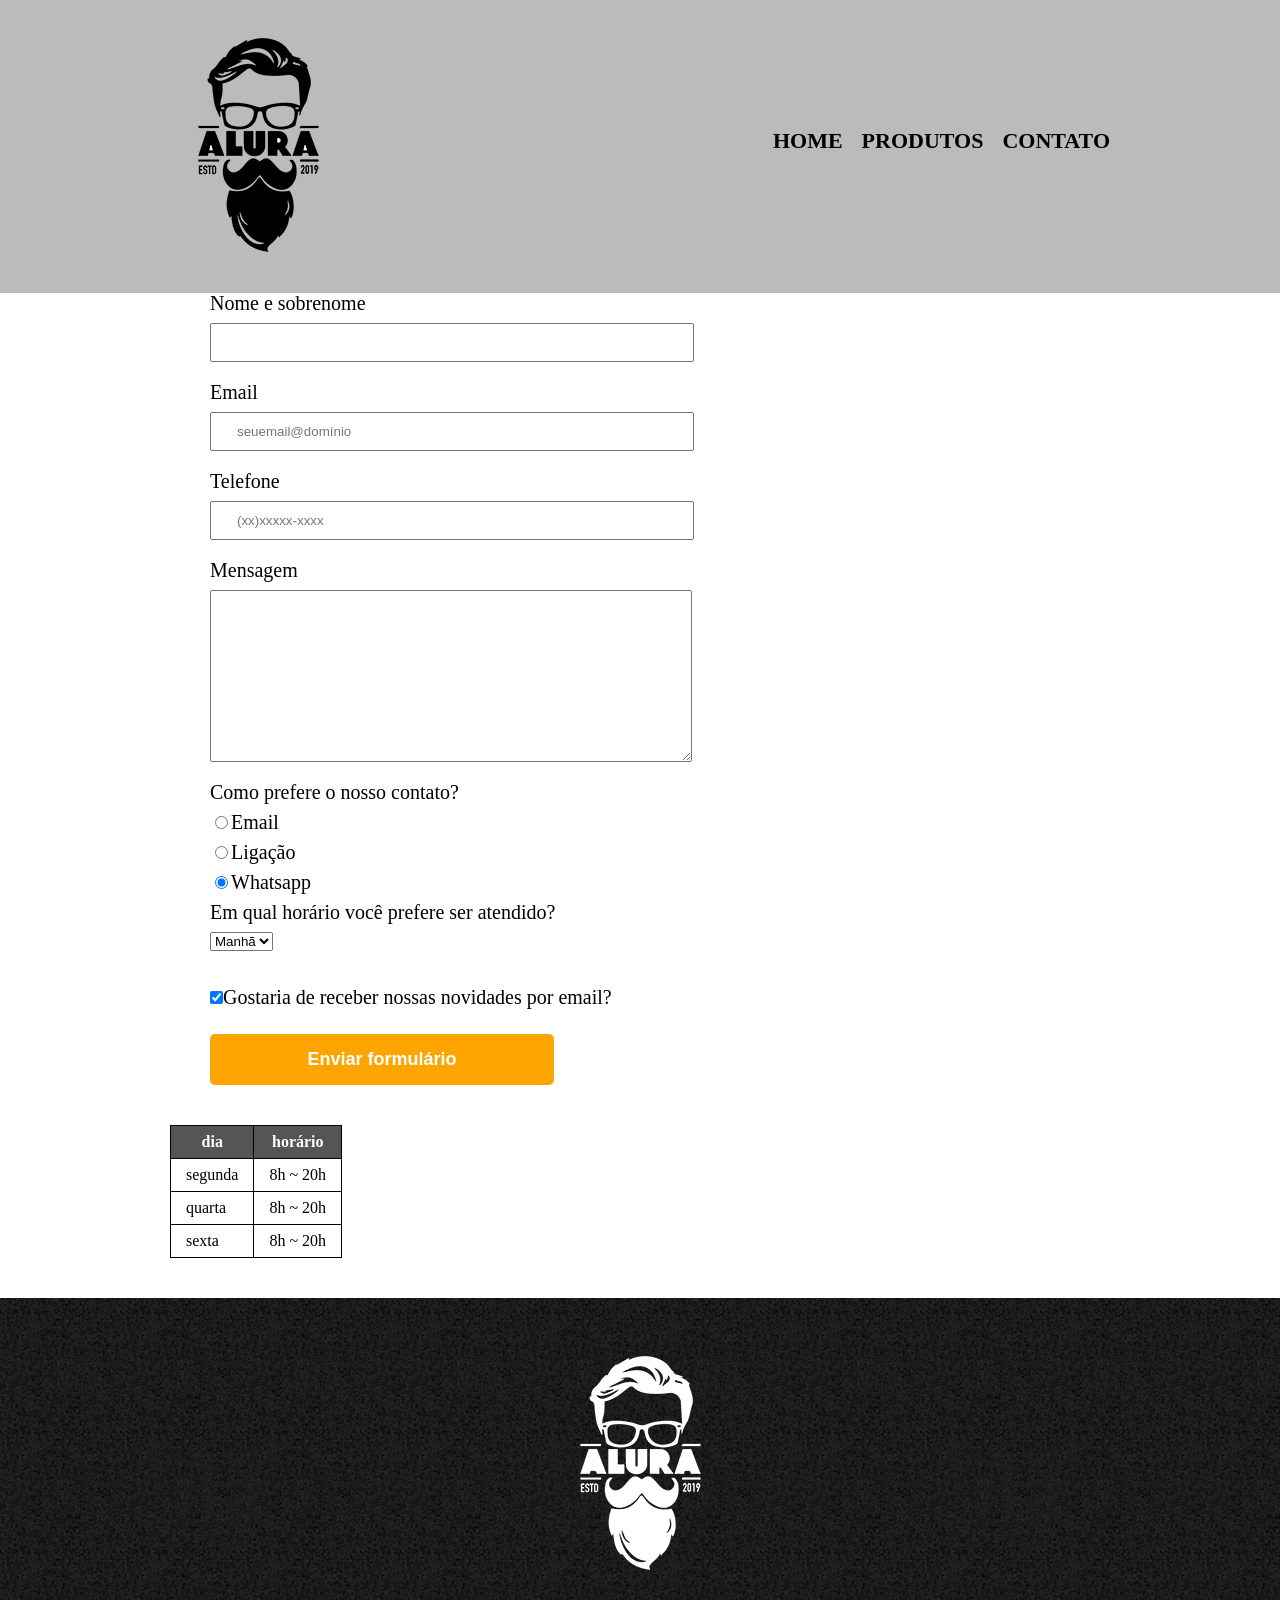
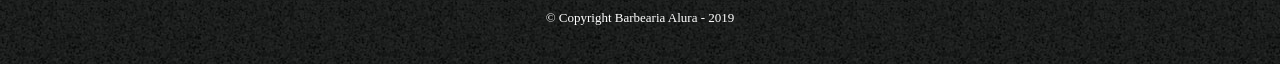
==== barbearia/contato.html @ 46ca23b9 "Flutuação e proporcionalidade de elementos" ====
<!DOCTYPE html>
<html lang="pt-br">
    <head>
        <meta charset="UTF-8">
        <title>Contato</title>
        <link rel="stylesheet" href="reset.css">
        <link rel="stylesheet" href="style.css">
    </head>  
    <body>
        <header>
			<div class="caixa">
				<img src="./imagens/logo.png" alt="logo da página" class="logo">
			<nav>
				<ul>
					<li><a href="index.html">Home</a></li>
					<li><a href="produtos.html">Produtos</a></li>
					<li><a href="contato.html">Contato</a></li>
				</ul>
			</nav>	
        
            </div>
		</header>
        <main>
             <form> 
                <label for="nomesobrenome">Nome e sobrenome</label>
                <input type="text" id="nomesobrenome" class="inputPadrão" required>

                <label for="email">Email</label>
                <input type="email" id="email" class="inputPadrão" required placeholder="seuemail@domínio" >

                <label for="telefone">Telefone</label>
                <input type="tel" id="telefone" class="inputPadrão" required placeholder="(xx)xxxxx-xxxx">
                
                <label for="mensagem">Mensagem</label>
                <textarea  id="mensagem" cols="70" rows="10" class="inputPadrão" required ></textarea>

                
                
                <fieldset>
                    <legend>Como prefere o nosso contato?</legend>
                    <label for="radio-email"><input type="radio" name="contato" id="radio-email">Email</label>
                    

                    <label for="radio-ligação"><input type="radio" name="contato" id="radio-ligação">Ligação</label>
                    

                    <label for="radio-whatsapp"><input type="radio" name="contato" id="radio-whatsapp" checked>Whatsapp</label>
                </fieldset>
                <fieldset class="seletor">
                    <legend>Em qual horário você prefere ser atendido?</legend>
                    <select>
                        <option>Manhã</option>
                        <option>Tarde</option>
                        <option>Noite</option>
                    </select>
                </fieldset>

                <label><input type="checkbox" class="checkbox" checked>Gostaria de receber nossas novidades por email?</label>

               <input type="submit" value="Enviar formulário" class="enviar">
                
            </form>
            <table>
                <thead>
                    <tr>
                        <th>dia</th>
                        <th>horário</th>
                    </tr>
                </thead>

                <tbody>
                    <tr>
                        <td>segunda</td>
                        <td>8h ~ 20h</td>
                    </tr>
                    <tr>
                        <td>quarta</td>
                        <td>8h ~ 20h</td>
                    </tr>
                    <tr>
                        <td>sexta</td>
                        <td>8h ~ 20h</td>
                    </tr>
                  
                </tbody>
            </table>

        </main>
        <footer>
		
			<img src="./imagens/logo-branco.png" alt="logo da página" >
			<p class="copyright"> &copy; Copyright Barbearia Alura - 2019</p>
	
		</footer>
    </body>
    


</html>
---- barbearia/style.css ----
header{

	background: #BBBBBB;
	padding: 20px 0;

}

.caixa{

	width: 940px;
	position: relative;
	margin: 0 auto;

}

nav {
	
	position: absolute;
	top: 110px;
	right: 0px;

}

nav li{

	display: inline;
	margin: 0 0 0 15px;

}

nav a{
	
	text-transform: uppercase;
	text-decoration: none;
	font-weight: bold;
	color: #000000;
	font-size: 22px;

}

nav a:hover{

	color: #C78C19;
	text-decoration: underline;
}

nav a:active {

	color: #088C19;
	text-decoration: underline;
	
}

.produtos{
 	
 	width: 940px ;
 	margin: 0 auto;
 	padding: 50px 0;

}

.produtos li {
	
	display: inline-block;
	width: 30%;
	text-align: center;
	vertical-align: top;
	margin: 0 1.5%;
	padding: 30px 20px;
	box-sizing: border-box;
	border: 2px solid #000000;
	border-radius: 10px;

}

.produtos li:hover{

	border-color: #C78C19;	

}

.produtos li:hover h2{

	font-size: 34px;

}

.produtos li:active {

	border-color: #088C19;

}

.produtos h2{

	font-size: 30px;
	font-weight: bold;

}

.produtos-descricao{

	font-size: 18px;
	font-weight: bold;


}

.produtos-preco{

	font-size: 22px;
	font-weight: bold;
	margin: 10px 0 0;

}

main{

	width: 940px;
	margin: 0 auto;

}
form{

	margin: 0 40px;

}

form label, form legend{
	display: block;
	font-size: 20px;
	margin: 0 0 10px;

}

.inputPadrão{
	display: block;
	margin: 0 0 20px;
	padding: 10px 25px ;
	width: 50%;
}

.checkbox{

	margin: 20px 0;

}

.seletor{

	margin-bottom: 20px;

}

.enviar{

	font-size: 18px;
	font-weight: bold;
	color: white;
	background-color: orange;
	width: 40%;
	margin-bottom: 20px;
	padding: 15px 0;
	border: none;
	border-radius: 5px;
	cursor: pointer;
	transition: 1s all;

}

.enviar:hover {

	background-color: darkorange;
	transform: rotate(10deg) scale(1.05);

}
table{
	margin: 20px 0 40px;
}

thead{
	background: #555555;
	color: white;
	font-weight: bold;
}
td, th {
	border: 1px solid black;
	padding: 8px 15px;
}

footer {

	text-align: center;
	background: url("./imagens/bg.jpg");
	padding: 40px 0;

}

.copyright{
	color: #FFFFFF;
	font-size: 13px;
	margin: 20px 0 0;

}
	
/* CSS da página principal */

.banner{

width: 100%;

}

.titulo-centralizado{

	text-align: center;
	font-size: 2em;
	margin:  0 0 1em;
	clear: left;

}

.principal p {

	margin:  0 0 1em;
	
}

.principal strong{

	font-weight: bold;

}

.principal em {

	font-style: italic;

}

.utensilios{

	width: 120px;
	margin: 0 20px 20px 0;
	float: left;

}

.imagembeneficios {

	width: 60%;

}
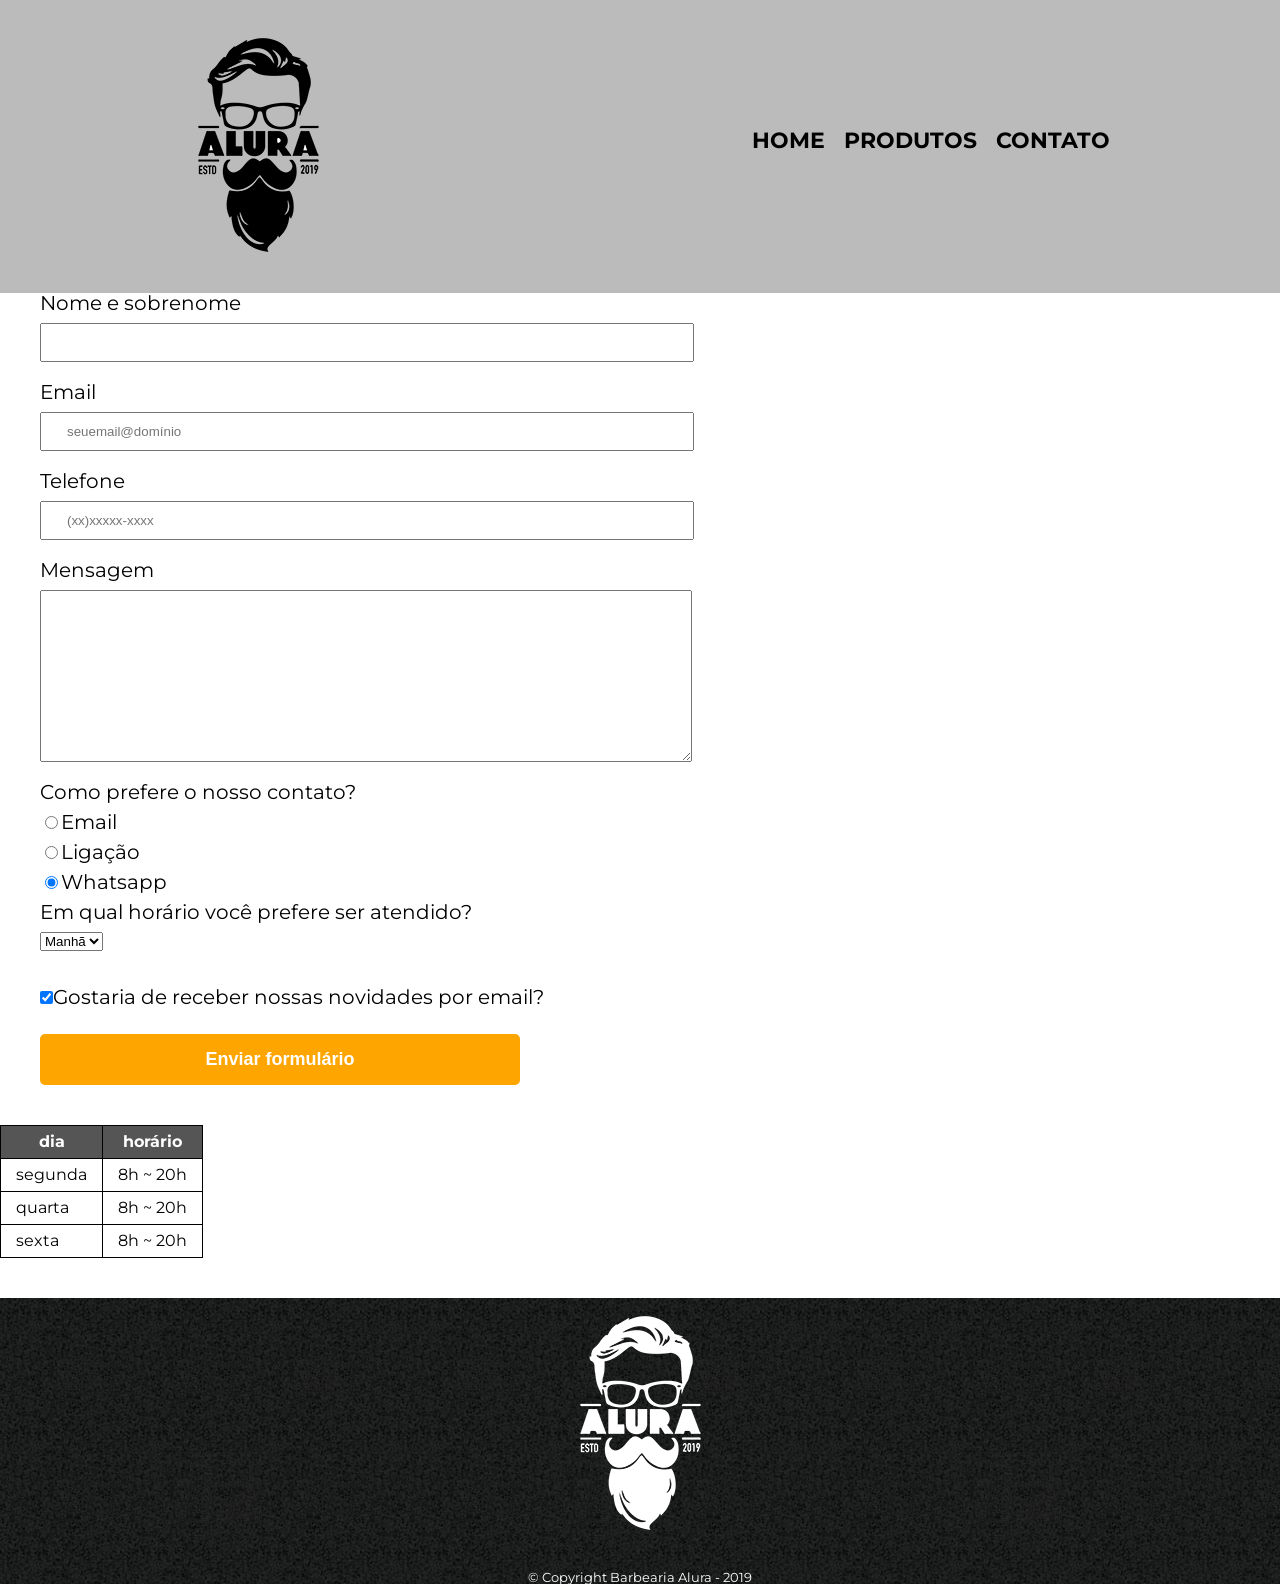
==== commit 6bb209b1: "Responsividade do site" ====
--- a/barbearia/contato.html
+++ b/barbearia/contato.html
@@ -2,14 +2,18 @@
 <html lang="pt-br">
     <head>
         <meta charset="UTF-8">
+        <meta name="viewport" content="width=device-width">
         <title>Contato</title>
         <link rel="stylesheet" href="reset.css">
         <link rel="stylesheet" href="style.css">
+        <link rel="preconnect" href="https://fonts.googleapis.com">
+		<link rel="preconnect" href="https://fonts.gstatic.com" crossorigin>
+		<link href="https://fonts.googleapis.com/css2?family=Montserrat:ital,wght@0,100;0,200;0,300;0,400;0,500;0,600;0,700;0,800;0,900;1,100;1,200;1,300;1,400;1,500;1,600;1,700;1,800;1,900&display=swap" rel="stylesheet">	
     </head>  
     <body>
         <header>
 			<div class="caixa">
-				<img src="./imagens/logo.png" alt="logo da página" class="logo">
+			<h1><img src="./imagens/logo.png" alt="logo da página" class="logo"></h1>	
 			<nav>
 				<ul>
 					<li><a href="index.html">Home</a></li>
@@ -22,7 +26,7 @@
 		</header>
         <main>
              <form> 
-                <label for="nomesobrenome">Nome e sobrenome</label>
+                <label for="nomesobrenome" id="identificação">Nome e sobrenome</label>
                 <input type="text" id="nomesobrenome" class="inputPadrão" required>
 
                 <label for="email">Email</label>
--- a/barbearia/style.css
+++ b/barbearia/style.css
@@ -1,3 +1,9 @@
+body{
+
+	font-family: 'Montserrat', sans-serif;
+
+}
+
 header{
 
 	background: #BBBBBB;
@@ -50,6 +56,7 @@
 	text-decoration: underline;
 	
 }
+/*início de produtos*/
 
 .produtos{
  	
@@ -114,12 +121,7 @@
 
 }
 
-main{
-
-	width: 940px;
-	margin: 0 auto;
-
-}
+
 form{
 
 	margin: 0 40px;
@@ -192,7 +194,7 @@
 
 	text-align: center;
 	background: url("./imagens/bg.jpg");
-	padding: 40px 0;
+	padding: px 0;
 
 }
 
@@ -210,9 +212,15 @@
 width: 100%;
 
 }
+.principal {
+    padding: 3em 0;
+    background: #FEFEFE;
+	
+	
+} 
 
 .titulo-centralizado{
-
+	
 	text-align: center;
 	font-size: 2em;
 	margin:  0 0 1em;
@@ -220,6 +228,14 @@
 
 }
 
+
+.centro{
+
+	width: 940px;
+    margin: 0 auto;
+
+}
+
 .principal p {
 
 	margin:  0 0 1em;
@@ -246,8 +262,129 @@
 
 }
 
-.imagembeneficios {
-
+
+
+.mapa{
+	
+	padding: 3em 0;
+	background: linear-gradient(#FEFEFE, #888888);
+
+}
+.mapa-conteudo{
+
+	width: 940px;
+    margin: 0 auto;
+
+}
+.mapa p{
+
+	margin: 0 0 2em;
+	text-align: center;
+}
+
+.beneficios{
+ 
+
+
+	padding: 3em 0 ;
+	background: #888888;
+
+}
+.conteudo-beneficios{
+
+	width: 640px;
+    margin: 0 auto;
+
+}
+.lista-beneficios{
+
+	vertical-align: top;
+	width: 40%;
+	display:inline-block;
+
+}
+
+.imagem-beneficios {
+	opacity: 1;
+	box-shadow: 10px 10px 5px black;
 	width: 60%;
+	transition: 400ms all;
+}
+
+.imagem-beneficios:hover{
+
+	opacity: 0.3;
+
+}
+
+.itens{
+
+	line-height: 1.5;
+
+}
+
+.itens:first-child{
+
+	font-weight: bold;
+
+}
+.itens:before { 
+	content:"🟊";
+
+}
+.video {
+
+	width: 560px;
+    margin: 2em auto;
+
+}
+@media screen and (max-width: 480px) {
+    .caixa, .centro, .conteudo-beneficios, .mapa-conteudo, .video {
+        width: auto;
+    }
+
+    h1 {
+        text-align: center;
+    }
+
+    nav {
+        position: static;
+		text-align: center;
+    }
+
+	nav li{
+
+		margin-left: 10px;
+	}
+
+    .lista-beneficios, .imagem-beneficios {
+        width: 100%;
+    }
+
+	.produtos{
+		width: auto;
+	}
+
+	.produtos li{
+		display: block;
+		width: 80%;
+		margin: 15px auto;
+	}
+	#identificação{
+
+		margin-top: 2em;
+
+	}
+	table{
+		margin: 30px auto;
+	}
+
+	.enviar{
+		width: 50%;
+	}
+	select{
+		width: 28%;
+		border: 2px solid black;
+	}
 
 }
